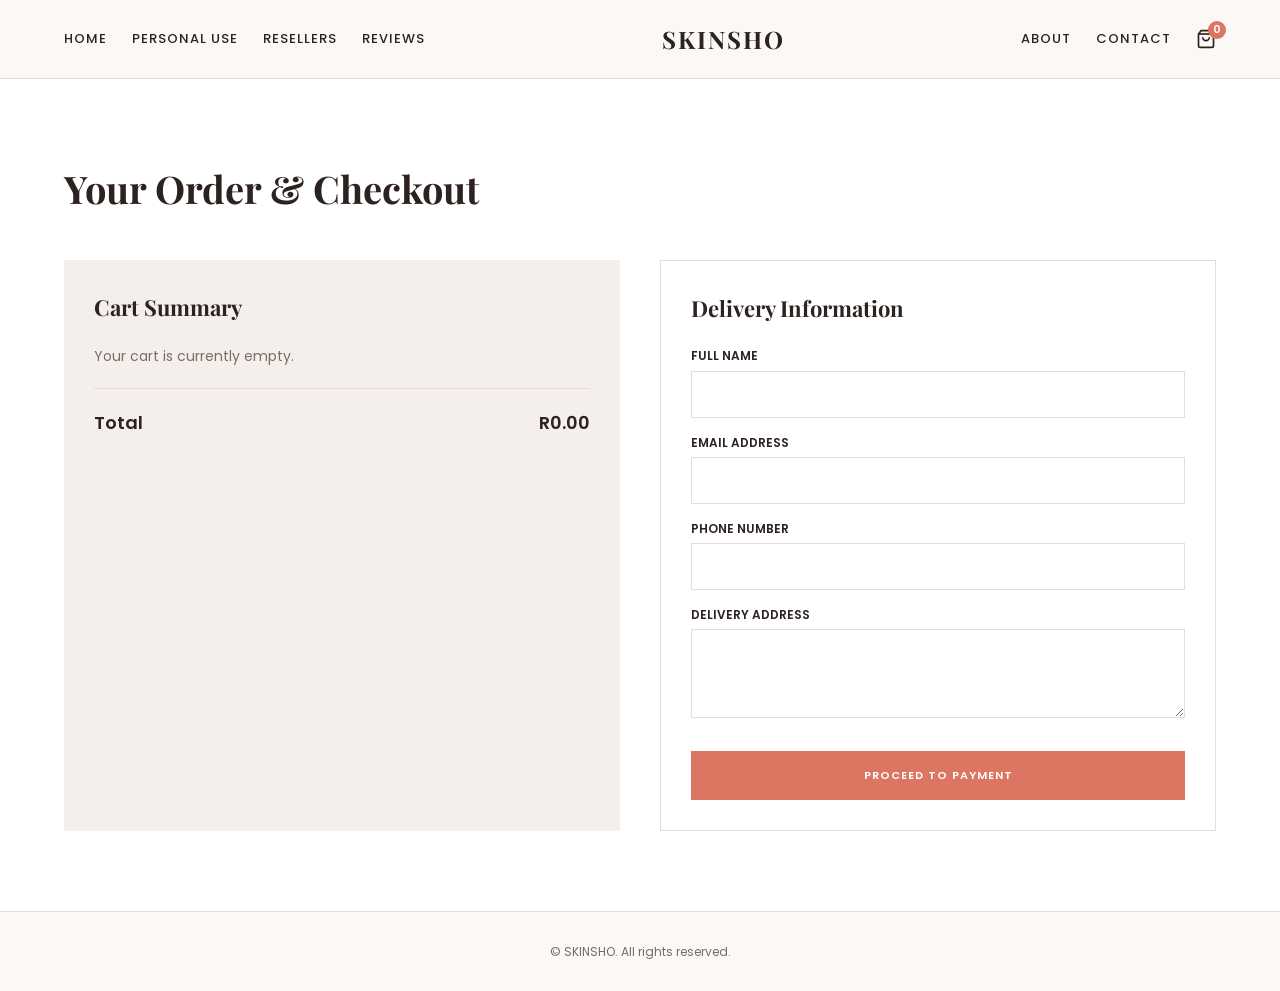
==== checkout.html @ 844e59c5 "Create checkout.html" ====
<!DOCTYPE html>
<html lang="en">
<head>
    <meta charset="UTF-8">
    <meta name="viewport" content="width=device-width, initial-scale=1.0">
    <title>Checkout | SKINSHO Skincare</title>
    <link rel="preconnect" href="https://fonts.googleapis.com">
    <link rel="preconnect" href="https://fonts.gstatic.com" crossorigin>
    <link href="https://fonts.googleapis.com/css2?family=Playfair+Display:ital,wght@0,400;0,600;0,700;1,400&family=Poppins:wght@300;400;500;600&display=swap" rel="stylesheet">
    <link rel="stylesheet" href="css/style.css">
</head>
<body>

    <!-- Header / Navigation -->
    <header class="site-header">
        <div class="header-container">
            <nav class="nav-left">
                <a href="index.html" class="nav-link">HOME</a>
                <a href="shop.html" class="nav-link">PERSONAL USE</a>
                <a href="shop.html#resellers" class="nav-link">RESELLERS</a>
                <a href="reviews.html" class="nav-link">REVIEWS</a>
            </nav>

            <div class="logo-container">
                <a href="index.html" class="logo">
                    <span class="logo-mark">SKINSHO</span>
                </a>
            </div>

            <div class="nav-right">
                <a href="index.html#about" class="nav-link">ABOUT</a>
                <a href="index.html#contact" class="nav-link">CONTACT</a>
                <a href="checkout.html" class="cart-icon-link active" aria-label="Shopping Cart">
                    <svg width="20" height="20" viewBox="0 0 24 24" fill="none" stroke="currentColor" stroke-width="2">
                        <path d="M6 2L3 6v14a2 2 0 0 0 2 2h14a2 2 0 0 0 2-2V6l-3-4z"></path>
                        <line x1="3" y1="6" x2="21" y2="6"></line>
                        <path d="M16 10a4 4 0 0 1-8 0"></path>
                    </svg>
                    <span class="cart-badge" id="cart-count">0</span>
                </a>
            </div>
        </div>
    </header>

    <!-- Main Content -->
    <main class="products-section">
        <div class="products-container">
            <div class="section-header">
                <h1 class="section-title">Your Order & Checkout</h1>
            </div>

            <div class="checkout-grid" style="display: grid; grid-template-columns: 1fr 1fr; gap: 40px; margin-top: 20px;">
                
                <!-- Order Summary Section -->
                <div class="order-summary-box" style="background-color: var(--color-card-bg); padding: 30px;">
                    <h2 style="font-family: var(--font-heading); font-size: 22px; margin-bottom: 20px;">Cart Summary</h2>
                    
                    <div id="cart-items-container">
                        <!-- Items rendered by cart.js -->
                        <p style="color: var(--color-text-muted); font-size: 14px;">Your cart is currently empty.</p>
                    </div>

                    <div class="cart-totals" style="border-top: 1px solid var(--color-border); margin-top: 20px; padding-top: 20px;">
                        <div style="display: flex; justify-content: space-between; font-weight: 600; font-size: 18px;">
                            <span>Total</span>
                            <span id="cart-total-amount">R0.00</span>
                        </div>
                    </div>
                </div>

                <!-- Checkout Form Section -->
                <div class="checkout-form-box" style="background-color: var(--color-white); padding: 30px; border: 1px solid var(--color-border);">
                    <h2 style="font-family: var(--font-heading); font-size: 22px; margin-bottom: 20px;">Delivery Information</h2>
                    
                    <form id="checkout-form" style="display: flex; flex-direction: column; gap: 15px;">
                        <div>
                            <label style="display: block; font-size: 12px; font-weight: 600; margin-bottom: 5px;">FULL NAME</label>
                            <input type="text" id="cust-name" required style="width: 100%; padding: 12px; border: 1px solid var(--color-border); font-family: var(--font-body); font-size: 14px;">
                        </div>

                        <div>
                            <label style="display: block; font-size: 12px; font-weight: 600; margin-bottom: 5px;">EMAIL ADDRESS</label>
                            <input type="email" id="cust-email" required style="width: 100%; padding: 12px; border: 1px solid var(--color-border); font-family: var(--font-body); font-size: 14px;">
                        </div>

                        <div>
                            <label style="display: block; font-size: 12px; font-weight: 600; margin-bottom: 5px;">PHONE NUMBER</label>
                            <input type="tel" id="cust-phone" required style="width: 100%; padding: 12px; border: 1px solid var(--color-border); font-family: var(--font-body); font-size: 14px;">
                        </div>

                        <div>
                            <label style="display: block; font-size: 12px; font-weight: 600; margin-bottom: 5px;">DELIVERY ADDRESS</label>
                            <textarea id="cust-address" rows="3" required style="width: 100%; padding: 12px; border: 1px solid var(--color-border); font-family: var(--font-body); font-size: 14px;"></textarea>
                        </div>

                        <button type="submit" class="add-to-cart-btn" style="background-color: var(--color-dusty-rose); color: var(--color-white); margin-top: 10px; padding: 15px;">PROCEED TO PAYMENT</button>
                    </form>
                </div>

            </div>
        </div>
    </main>

    <!-- Footer -->
    <footer class="site-footer">
        <div class="footer-container">
            <p>&copy; SKINSHO. All rights reserved.</p>
        </div>
    </footer>

    <script src="js/main.js"></script>
    <script src="js/cart.js"></script>
    <script src="js/checkout.js"></script>
</body>
</html>
---- css/style.css ----
:root {
    /* Client Color Palette */
    --color-soft-rose: #FAB7AA;
    --color-muted-coral: #F9A190;
    --color-dusty-rose: #DC7561;
    --color-terracotta: #E55B41;
    --color-deep-rust: #CD513D;
    --color-burnt-sienna: #B83618;
    
    /* Neutral Tones */
    --color-bg-light: #FBF8F6;
    --color-card-bg: #F5EFEB;
    --color-text-dark: #2C2220;
    --color-text-muted: #7A6B68;
    --color-white: #FFFFFF;
    --color-border: #EADBDB;

    /* Fonts */
    --font-heading: 'Playfair Display', Georgia, serif;
    --font-body: 'Poppins', sans-serif;
}

/* Reset & Base Styles */
* {
    margin: 0;
    padding: 0;
    box-sizing: border-box;
}

body {
    font-family: var(--font-body);
    color: var(--color-text-dark);
    background-color: var(--color-bg-light);
    line-height: 1.6;
}

a {
    text-decoration: none;
    color: inherit;
}

img {
    max-width: 100%;
    height: auto;
    display: block;
}

/* Header & Navigation */
.site-header {
    background-color: var(--color-bg-light);
    padding: 20px 5%;
    border-bottom: 1px solid var(--color-border);
    position: sticky;
    top: 0;
    z-index: 100;
}

.header-container {
    max-width: 1200px;
    margin: 0 auto;
    display: flex;
    justify-content: space-between;
    align-items: center;
}

.nav-left, .nav-right {
    display: flex;
    align-items: center;
    gap: 25px;
}

.nav-link {
    font-size: 13px;
    font-weight: 500;
    letter-spacing: 1px;
    color: var(--color-text-dark);
    transition: color 0.3s ease;
}

.nav-link:hover, .nav-link.active {
    color: var(--color-dusty-rose);
}

.logo-mark {
    font-family: var(--font-heading);
    font-size: 24px;
    font-weight: 700;
    letter-spacing: 2px;
    color: var(--color-text-dark);
}

.cart-icon-link {
    position: relative;
    display: flex;
    align-items: center;
    color: var(--color-text-dark);
}

.cart-badge {
    position: absolute;
    top: -8px;
    right: -10px;
    background-color: var(--color-dusty-rose);
    color: var(--color-white);
    font-size: 11px;
    width: 18px;
    height: 18px;
    border-radius: 50%;
    display: flex;
    align-items: center;
    justify-content: center;
    font-weight: 600;
}

/* Hero Section */
.hero-section {
    padding: 60px 5%;
    overflow: hidden;
    background-color: var(--color-bg-light);
}

.hero-container {
    max-width: 1200px;
    margin: 0 auto;
    display: grid;
    grid-template-columns: 1fr 1fr;
    gap: 40px;
    align-items: center;
}

.hero-title {
    font-family: var(--font-heading);
    font-size: 52px;
    line-height: 1.15;
    color: var(--color-text-dark);
    margin-bottom: 20px;
    font-weight: 700;
}

.hero-description {
    font-size: 14px;
    color: var(--color-text-muted);
    max-width: 420px;
    margin-bottom: 35px;
}

.search-box {
    display: flex;
    max-width: 360px;
    border: 1px solid var(--color-border);
    background-color: var(--color-white);
}

.search-box input {
    border: none;
    padding: 14px 18px;
    width: 100%;
    font-family: var(--font-body);
    font-size: 12px;
    letter-spacing: 1px;
    outline: none;
}

.search-btn {
    background-color: var(--color-dusty-rose);
    border: none;
    color: var(--color-white);
    padding: 0 20px;
    cursor: pointer;
    display: flex;
    align-items: center;
    justify-content: center;
    transition: background-color 0.3s ease;
}

.search-btn:hover {
    background-color: var(--color-burnt-sienna);
}

/* Hero Diagonal Frame */
.hero-image-wrapper {
    position: relative;
    display: flex;
    justify-content: center;
}

.hero-diagonal-frame {
    width: 100%;
    max-width: 500px;
    height: 450px;
    position: relative;
    clip-path: polygon(25% 0%, 100% 0%, 100% 100%, 0% 100%);
}

.hero-img {
    width: 100%;
    height: 100%;
    object-fit: cover;
}

/* Product Section */
.products-section {
    padding: 80px 5%;
    background-color: var(--color-white);
}

.products-container {
    max-width: 1200px;
    margin: 0 auto;
}

.section-header {
    display: flex;
    justify-content: space-between;
    align-items: flex-end;
    margin-bottom: 40px;
}

.section-title {
    font-family: var(--font-heading);
    font-size: 38px;
    color: var(--color-text-dark);
}

.view-all-link {
    font-size: 12px;
    font-weight: 600;
    letter-spacing: 1px;
    color: var(--color-dusty-rose);
    border-bottom: 1px solid var(--color-dusty-rose);
    padding-bottom: 2px;
}

.product-grid {
    display: grid;
    grid-template-columns: repeat(4, 1fr);
    gap: 25px;
}

.product-card {
    background-color: var(--color-card-bg);
    padding: 25px 20px;
    text-align: center;
    display: flex;
    flex-direction: column;
    justify-content: space-between;
    transition: transform 0.3s ease;
}

.product-card:hover {
    transform: translateY(-4px);
}

.product-image-container {
    height: 180px;
    display: flex;
    align-items: center;
    justify-content: center;
    margin-bottom: 20px;
}

.product-img {
    max-height: 100%;
    object-fit: contain;
}

.product-title {
    font-family: var(--font-heading);
    font-size: 16px;
    font-weight: 400;
    color: var(--color-text-dark);
    margin-bottom: 8px;
    min-height: 44px;
    display: flex;
    align-items: center;
    justify-content: center;
}

.product-rating {
    color: #E2B057;
    font-size: 12px;
    margin-bottom: 8px;
}

.product-price {
    font-weight: 600;
    font-size: 16px;
    color: var(--color-text-dark);
    margin-bottom: 15px;
}

.add-to-cart-btn {
    width: 100%;
    background-color: transparent;
    border: 1px solid var(--color-dusty-rose);
    color: var(--color-dusty-rose);
    padding: 12px;
    font-family: var(--font-body);
    font-size: 11px;
    font-weight: 600;
    letter-spacing: 1px;
    cursor: pointer;
    transition: all 0.3s ease;
}

.add-to-cart-btn:hover {
    background-color: var(--color-dusty-rose);
    color: var(--color-white);
}

/* Footer */
.site-footer {
    background-color: var(--color-bg-light);
    border-top: 1px solid var(--color-border);
    padding: 30px 5%;
    text-align: center;
    font-size: 12px;
    color: var(--color-text-muted);
}

/* Responsive Styles */
@media (max-width: 992px) {
    .product-grid {
        grid-template-columns: repeat(3, 1fr);
    }
    .hero-title {
        font-size: 40px;
    }
}

@media (max-width: 768px) {
    .hero-container {
        grid-template-columns: 1fr;
    }
    .hero-diagonal-frame {
        clip-path: none;
        height: 350px;
    }
    .product-grid {
        grid-template-columns: repeat(2, 1fr);
    }
    .header-container {
        flex-direction: column;
        gap: 15px;
    }
}

@media (max-width: 480px) {
    .product-grid {
        grid-template-columns: 1fr;
    }
}
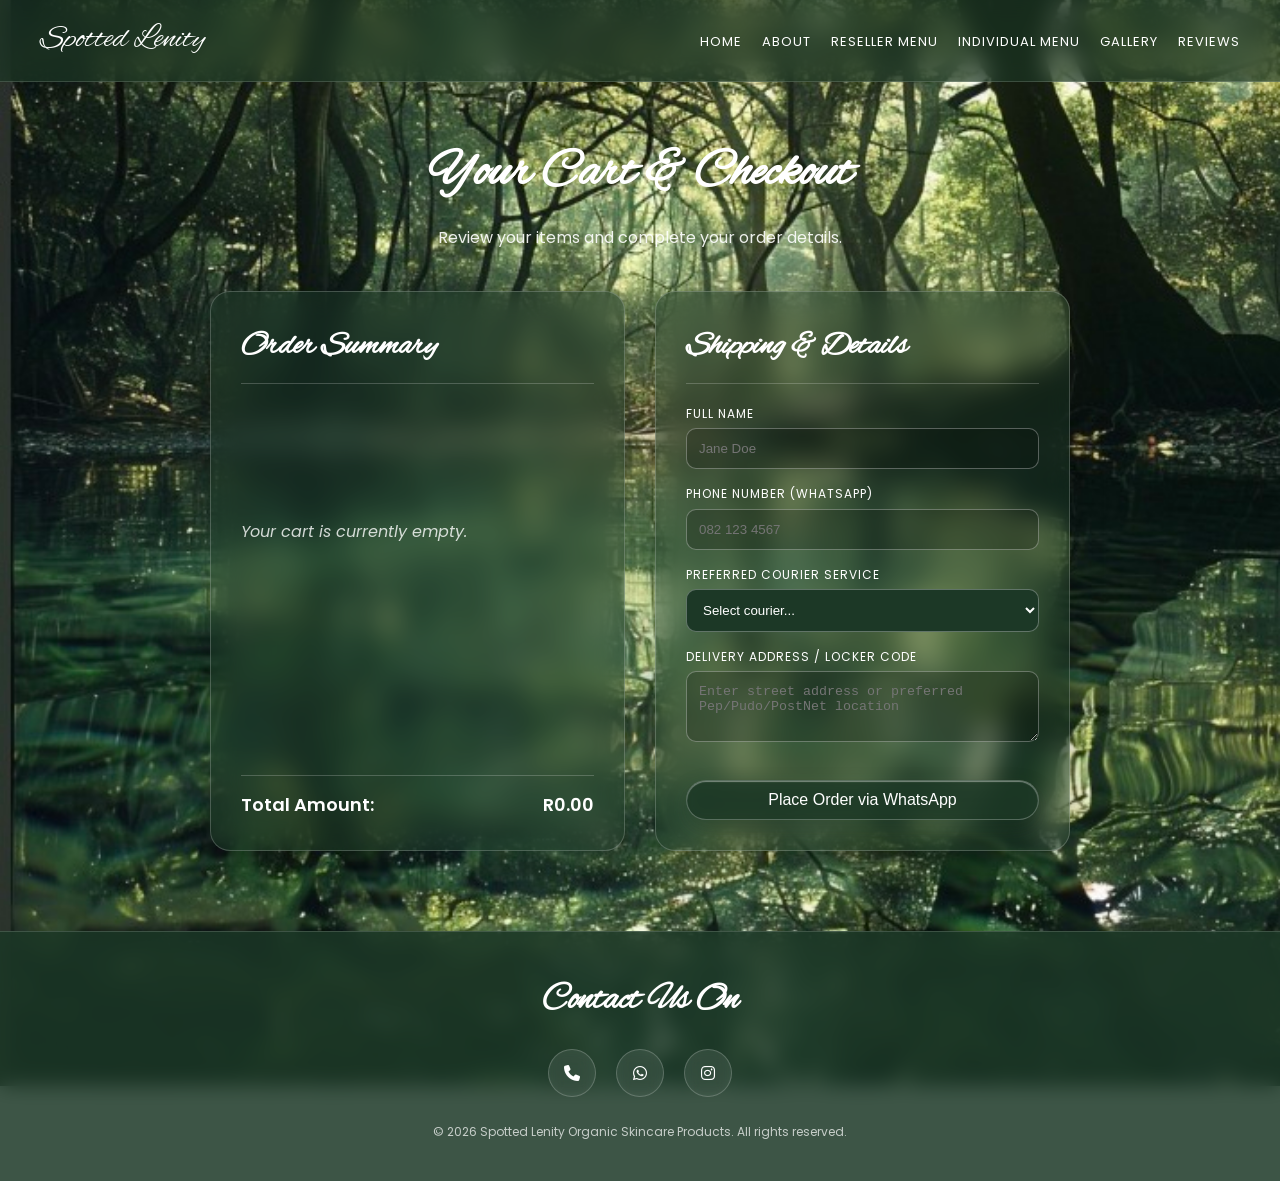
==== commit 748c90ea: "Revise checkout page branding and layout Updated the title and branding from 'SKINSHO' to 'Spotted L" ====
--- a/checkout.html
+++ b/checkout.html
@@ -3,113 +3,99 @@
 <head>
     <meta charset="UTF-8">
     <meta name="viewport" content="width=device-width, initial-scale=1.0">
-    <title>Checkout | SKINSHO Skincare</title>
-    <link rel="preconnect" href="https://fonts.googleapis.com">
-    <link rel="preconnect" href="https://fonts.gstatic.com" crossorigin>
-    <link href="https://fonts.googleapis.com/css2?family=Playfair+Display:ital,wght@0,400;0,600;0,700;1,400&family=Poppins:wght@300;400;500;600&display=swap" rel="stylesheet">
+    <title>Checkout | Spotted Lenity</title>
+    <link rel="stylesheet" href="https://cdnjs.cloudflare.com/ajax/libs/font-awesome/6.4.0/css/all.min.css">
     <link rel="stylesheet" href="css/style.css">
 </head>
 <body>
 
-    <!-- Header / Navigation -->
-    <header class="site-header">
-        <div class="header-container">
-            <nav class="nav-left">
-                <a href="index.html" class="nav-link">HOME</a>
-                <a href="shop.html" class="nav-link">PERSONAL USE</a>
-                <a href="shop.html#resellers" class="nav-link">RESELLERS</a>
-                <a href="reviews.html" class="nav-link">REVIEWS</a>
-            </nav>
-
-            <div class="logo-container">
-                <a href="index.html" class="logo">
-                    <span class="logo-mark">SKINSHO</span>
-                </a>
+    <!-- Navigation Bar -->
+    <header class="navbar">
+        <div class="nav-container">
+            <div class="logo">
+                <a href="index.html">Spotted Lenity</a>
             </div>
-
-            <div class="nav-right">
-                <a href="index.html#about" class="nav-link">ABOUT</a>
-                <a href="index.html#contact" class="nav-link">CONTACT</a>
-                <a href="checkout.html" class="cart-icon-link active" aria-label="Shopping Cart">
-                    <svg width="20" height="20" viewBox="0 0 24 24" fill="none" stroke="currentColor" stroke-width="2">
-                        <path d="M6 2L3 6v14a2 2 0 0 0 2 2h14a2 2 0 0 0 2-2V6l-3-4z"></path>
-                        <line x1="3" y1="6" x2="21" y2="6"></line>
-                        <path d="M16 10a4 4 0 0 1-8 0"></path>
-                    </svg>
-                    <span class="cart-badge" id="cart-count">0</span>
-                </a>
-            </div>
+            <ul class="nav-links">
+                <li><a href="index.html">HOME</a></li>
+                <li><a href="about.html">ABOUT</a></li>
+                <li><a href="resellers.html">RESELLER MENU</a></li>
+                <li><a href="shop.html">INDIVIDUAL MENU</a></li>
+                <li><a href="gallery.html">GALLERY</a></li>
+                <li><a href="reviews.html">REVIEWS</a></li>
+            </ul>
         </div>
     </header>
 
     <!-- Main Content -->
-    <main class="products-section">
-        <div class="products-container">
-            <div class="section-header">
-                <h1 class="section-title">Your Order & Checkout</h1>
+    <section style="text-align: center; padding: 50px 20px 20px;">
+        <h1 class="script-font" style="font-size: 52px; margin-bottom: 10px;">Your Cart & Checkout</h1>
+        <p style="font-size: 16px; opacity: 0.9;">Review your items and complete your order details.</p>
+    </section>
+
+    <main style="max-width: 900px; margin: 20px auto 60px; padding: 0 20px; display: grid; grid-template-columns: repeat(auto-fit, minmax(300px, 1fr)); gap: 30px;">
+        
+        <!-- Cart Summary Card -->
+        <div class="liquid-product-card" style="text-align: left; padding: 30px;">
+            <h2 class="script-font" style="font-size: 32px; margin-bottom: 20px; border-bottom: 1px solid rgba(255,255,255,0.2); padding-bottom: 10px;">Order Summary</h2>
+            
+            <div id="cart-items-container" style="min-height: 120px;">
+                <p style="opacity: 0.8; font-style: italic;">Your cart is currently empty.</p>
             </div>
 
-            <div class="checkout-grid" style="display: grid; grid-template-columns: 1fr 1fr; gap: 40px; margin-top: 20px;">
-                
-                <!-- Order Summary Section -->
-                <div class="order-summary-box" style="background-color: var(--color-card-bg); padding: 30px;">
-                    <h2 style="font-family: var(--font-heading); font-size: 22px; margin-bottom: 20px;">Cart Summary</h2>
-                    
-                    <div id="cart-items-container">
-                        <!-- Items rendered by cart.js -->
-                        <p style="color: var(--color-text-muted); font-size: 14px;">Your cart is currently empty.</p>
-                    </div>
+            <div style="border-top: 1px solid rgba(255,255,255,0.2); margin-top: 20px; padding-top: 15px; display: flex; justify-content: space-between; font-size: 18px; font-weight: 600;">
+                <span>Total Amount:</span>
+                <span id="cart-total-price">R0.00</span>
+            </div>
+        </div>
 
-                    <div class="cart-totals" style="border-top: 1px solid var(--color-border); margin-top: 20px; padding-top: 20px;">
-                        <div style="display: flex; justify-content: space-between; font-weight: 600; font-size: 18px;">
-                            <span>Total</span>
-                            <span id="cart-total-amount">R0.00</span>
-                        </div>
-                    </div>
+        <!-- Checkout Form Card -->
+        <div class="liquid-product-card" style="text-align: left; padding: 30px;">
+            <h2 class="script-font" style="font-size: 32px; margin-bottom: 20px; border-bottom: 1px solid rgba(255,255,255,0.2); padding-bottom: 10px;">Shipping & Details</h2>
+            
+            <form id="checkout-form" style="display: flex; flex-direction: column; gap: 15px;">
+                <div>
+                    <label style="font-size: 12px; text-transform: uppercase; letter-spacing: 1px; display: block; margin-bottom: 5px;">Full Name</label>
+                    <input type="text" required placeholder="Jane Doe" style="width: 100%; padding: 12px; border-radius: 10px; border: 1px solid rgba(255,255,255,0.3); background: rgba(0,0,0,0.2); color: #fff;">
                 </div>
 
-                <!-- Checkout Form Section -->
-                <div class="checkout-form-box" style="background-color: var(--color-white); padding: 30px; border: 1px solid var(--color-border);">
-                    <h2 style="font-family: var(--font-heading); font-size: 22px; margin-bottom: 20px;">Delivery Information</h2>
-                    
-                    <form id="checkout-form" style="display: flex; flex-direction: column; gap: 15px;">
-                        <div>
-                            <label style="display: block; font-size: 12px; font-weight: 600; margin-bottom: 5px;">FULL NAME</label>
-                            <input type="text" id="cust-name" required style="width: 100%; padding: 12px; border: 1px solid var(--color-border); font-family: var(--font-body); font-size: 14px;">
-                        </div>
-
-                        <div>
-                            <label style="display: block; font-size: 12px; font-weight: 600; margin-bottom: 5px;">EMAIL ADDRESS</label>
-                            <input type="email" id="cust-email" required style="width: 100%; padding: 12px; border: 1px solid var(--color-border); font-family: var(--font-body); font-size: 14px;">
-                        </div>
-
-                        <div>
-                            <label style="display: block; font-size: 12px; font-weight: 600; margin-bottom: 5px;">PHONE NUMBER</label>
-                            <input type="tel" id="cust-phone" required style="width: 100%; padding: 12px; border: 1px solid var(--color-border); font-family: var(--font-body); font-size: 14px;">
-                        </div>
-
-                        <div>
-                            <label style="display: block; font-size: 12px; font-weight: 600; margin-bottom: 5px;">DELIVERY ADDRESS</label>
-                            <textarea id="cust-address" rows="3" required style="width: 100%; padding: 12px; border: 1px solid var(--color-border); font-family: var(--font-body); font-size: 14px;"></textarea>
-                        </div>
-
-                        <button type="submit" class="add-to-cart-btn" style="background-color: var(--color-dusty-rose); color: var(--color-white); margin-top: 10px; padding: 15px;">PROCEED TO PAYMENT</button>
-                    </form>
+                <div>
+                    <label style="font-size: 12px; text-transform: uppercase; letter-spacing: 1px; display: block; margin-bottom: 5px;">Phone Number (WhatsApp)</label>
+                    <input type="tel" required placeholder="082 123 4567" style="width: 100%; padding: 12px; border-radius: 10px; border: 1px solid rgba(255,255,255,0.3); background: rgba(0,0,0,0.2); color: #fff;">
                 </div>
 
-            </div>
+                <div>
+                    <label style="font-size: 12px; text-transform: uppercase; letter-spacing: 1px; display: block; margin-bottom: 5px;">Preferred Courier Service</label>
+                    <select required style="width: 100%; padding: 12px; border-radius: 10px; border: 1px solid rgba(255,255,255,0.3); background: #1C3826; color: #fff;">
+                        <option value="" disabled selected>Select courier...</option>
+                        <option value="paxi">PAXI (Pep Store to Store)</option>
+                        <option value="pudo">PUDO Locker</option>
+                        <option value="aramex">Aramex Store to Door</option>
+                        <option value="postnet">PostNet to PostNet</option>
+                        <option value="door">Standard Door-to-Door Courier</option>
+                    </select>
+                </div>
+
+                <div>
+                    <label style="font-size: 12px; text-transform: uppercase; letter-spacing: 1px; display: block; margin-bottom: 5px;">Delivery Address / Locker Code</label>
+                    <textarea rows="3" required placeholder="Enter street address or preferred Pep/Pudo/PostNet location" style="width: 100%; padding: 12px; border-radius: 10px; border: 1px solid rgba(255,255,255,0.3); background: rgba(0,0,0,0.2); color: #fff;"></textarea>
+                </div>
+
+                <button type="submit" class="btn-glass" style="margin-top: 15px; width: 100%; text-align: center; font-size: 16px;">Place Order via WhatsApp</button>
+            </form>
         </div>
+
     </main>
 
     <!-- Footer -->
-    <footer class="site-footer">
-        <div class="footer-container">
-            <p>&copy; SKINSHO. All rights reserved.</p>
+    <footer class="footer-container">
+        <h3 class="script-font" style="font-size: 36px;">Contact Us On</h3>
+        <div class="social-icons-group">
+            <a href="tel:+27000000000" class="social-glass-btn" title="Call Us"><i class="fas fa-phone"></i></a>
+            <a href="https://wa.me/27000000000" class="social-glass-btn" title="WhatsApp"><i class="fab fa-whatsapp"></i></a>
+            <a href="https://instagram.com" class="social-glass-btn" title="Instagram"><i class="fab fa-instagram"></i></a>
         </div>
+        <p style="margin-top: 25px; font-size: 12px; opacity: 0.7;">&copy; 2026 Spotted Lenity Organic Skincare Products. All rights reserved.</p>
     </footer>
 
-    <script src="js/main.js"></script>
-    <script src="js/cart.js"></script>
-    <script src="js/checkout.js"></script>
 </body>
 </html>
--- a/css/style.css
+++ b/css/style.css
@@ -1,26 +1,12 @@
+@import url('https://fonts.googleapis.com/css2?family=Alex+Brush&family=Poppins:wght@300;400;500;600&display=swap');
+
 :root {
-    /* Client Color Palette */
-    --color-soft-rose: #FAB7AA;
-    --color-muted-coral: #F9A190;
-    --color-dusty-rose: #DC7561;
-    --color-terracotta: #E55B41;
-    --color-deep-rust: #CD513D;
-    --color-burnt-sienna: #B83618;
-    
-    /* Neutral Tones */
-    --color-bg-light: #FBF8F6;
-    --color-card-bg: #F5EFEB;
-    --color-text-dark: #2C2220;
-    --color-text-muted: #7A6B68;
-    --color-white: #FFFFFF;
-    --color-border: #EADBDB;
-
-    /* Fonts */
-    --font-heading: 'Playfair Display', Georgia, serif;
-    --font-body: 'Poppins', sans-serif;
-}
-
-/* Reset & Base Styles */
+    --forest-dark: #1C3826;
+    --moss-green: #506148;
+    --eucalyptus: #83937F;
+    --bg-light-sage: #DCDBD5;
+}
+
 * {
     margin: 0;
     padding: 0;
@@ -28,34 +14,31 @@
 }
 
 body {
-    font-family: var(--font-body);
-    color: var(--color-text-dark);
-    background-color: var(--color-bg-light);
+    font-family: 'Poppins', sans-serif;
+    background: url('../images/IMG_5291.jpeg') no-repeat center center fixed;
+    background-size: cover;
+    color: #ffffff;
     line-height: 1.6;
-}
-
-a {
-    text-decoration: none;
-    color: inherit;
-}
-
-img {
-    max-width: 100%;
-    height: auto;
-    display: block;
-}
-
-/* Header & Navigation */
-.site-header {
-    background-color: var(--color-bg-light);
-    padding: 20px 5%;
-    border-bottom: 1px solid var(--color-border);
+    min-height: 100vh;
+}
+
+.script-font {
+    font-family: 'Alex Brush', cursive;
+}
+
+/* Glassmorphism Navigation Bar */
+.navbar {
+    background: rgba(28, 56, 38, 0.65);
+    backdrop-filter: blur(12px);
+    -webkit-backdrop-filter: blur(12px);
+    border-bottom: 1px solid rgba(255, 255, 255, 0.15);
     position: sticky;
     top: 0;
-    z-index: 100;
-}
-
-.header-container {
+    z-index: 1000;
+    padding: 15px 20px;
+}
+
+.nav-container {
     max-width: 1200px;
     margin: 0 auto;
     display: flex;
@@ -63,290 +46,188 @@
     align-items: center;
 }
 
-.nav-left, .nav-right {
-    display: flex;
-    align-items: center;
-    gap: 25px;
-}
-
-.nav-link {
+.logo a {
+    font-family: 'Alex Brush', cursive;
+    font-size: 32px;
+    color: #ffffff;
+    text-decoration: none;
+}
+
+.nav-links {
+    list-style: none;
+    display: flex;
+    gap: 20px;
+}
+
+.nav-links a {
+    text-decoration: none;
+    color: #ffffff;
     font-size: 13px;
-    font-weight: 500;
     letter-spacing: 1px;
-    color: var(--color-text-dark);
+    text-transform: uppercase;
     transition: color 0.3s ease;
 }
 
-.nav-link:hover, .nav-link.active {
-    color: var(--color-dusty-rose);
-}
-
-.logo-mark {
-    font-family: var(--font-heading);
-    font-size: 24px;
-    font-weight: 700;
-    letter-spacing: 2px;
-    color: var(--color-text-dark);
-}
-
-.cart-icon-link {
-    position: relative;
-    display: flex;
-    align-items: center;
-    color: var(--color-text-dark);
-}
-
-.cart-badge {
+.nav-links a:hover, .nav-links a.active {
+    color: var(--eucalyptus);
+}
+
+/* Floating Liquid Glass Cart Bubble */
+.floating-cart-bubble {
+    position: fixed;
+    bottom: 30px;
+    right: 30px;
+    width: 70px;
+    height: 70px;
+    border-radius: 50%;
+    background: rgba(28, 56, 38, 0.55);
+    backdrop-filter: blur(16px);
+    -webkit-backdrop-filter: blur(16px);
+    border: 1px solid rgba(255, 255, 255, 0.35);
+    box-shadow: 0 8px 32px 0 rgba(0, 0, 0, 0.37), inset 0 1px 2px rgba(255, 255, 255, 0.5);
+    display: flex;
+    flex-direction: column;
+    justify-content: center;
+    align-items: center;
+    z-index: 9999;
+    cursor: pointer;
+    text-decoration: none;
+    color: #ffffff;
+    transition: transform 0.3s ease;
+}
+
+.floating-cart-bubble:hover {
+    transform: scale(1.08);
+}
+
+.cart-count-badge {
     position: absolute;
-    top: -8px;
-    right: -10px;
-    background-color: var(--color-dusty-rose);
-    color: var(--color-white);
+    top: 10px;
+    right: 12px;
+    background: var(--moss-green);
+    color: #ffffff;
     font-size: 11px;
+    font-weight: 600;
     width: 18px;
     height: 18px;
     border-radius: 50%;
     display: flex;
     align-items: center;
     justify-content: center;
-    font-weight: 600;
-}
-
-/* Hero Section */
-.hero-section {
-    padding: 60px 5%;
-    overflow: hidden;
-    background-color: var(--color-bg-light);
-}
-
-.hero-container {
-    max-width: 1200px;
-    margin: 0 auto;
+}
+
+/* Liquid Glass Buttons */
+.btn-glass {
+    background: rgba(28, 56, 38, 0.75);
+    backdrop-filter: blur(8px);
+    -webkit-backdrop-filter: blur(8px);
+    color: #ffffff;
+    border: 1px solid rgba(255, 255, 255, 0.25);
+    box-shadow: 0 8px 20px rgba(28, 56, 38, 0.25), inset 0 1px 1px rgba(255, 255, 255, 0.4);
+    padding: 10px 24px;
+    border-radius: 25px;
+    cursor: pointer;
+    font-size: 13px;
+    font-weight: 500;
+    text-decoration: none;
+    display: inline-block;
+    transition: all 0.3s ease;
+}
+
+.btn-glass:hover {
+    background: rgba(80, 97, 72, 0.9);
+    transform: translateY(-2px);
+}
+
+/* Liquid Product Cards (Individual & Reseller Pages) */
+.product-menu-grid {
     display: grid;
-    grid-template-columns: 1fr 1fr;
-    gap: 40px;
-    align-items: center;
-}
-
-.hero-title {
-    font-family: var(--font-heading);
-    font-size: 52px;
-    line-height: 1.15;
-    color: var(--color-text-dark);
-    margin-bottom: 20px;
-    font-weight: 700;
-}
-
-.hero-description {
-    font-size: 14px;
-    color: var(--color-text-muted);
-    max-width: 420px;
-    margin-bottom: 35px;
-}
-
-.search-box {
-    display: flex;
-    max-width: 360px;
-    border: 1px solid var(--color-border);
-    background-color: var(--color-white);
-}
-
-.search-box input {
-    border: none;
-    padding: 14px 18px;
-    width: 100%;
-    font-family: var(--font-body);
-    font-size: 12px;
-    letter-spacing: 1px;
-    outline: none;
-}
-
-.search-btn {
-    background-color: var(--color-dusty-rose);
-    border: none;
-    color: var(--color-white);
+    grid-template-columns: repeat(auto-fit, minmax(260px, 1fr));
+    gap: 25px;
+    max-width: 1000px;
+    margin: 40px auto;
     padding: 0 20px;
-    cursor: pointer;
-    display: flex;
-    align-items: center;
-    justify-content: center;
-    transition: background-color 0.3s ease;
-}
-
-.search-btn:hover {
-    background-color: var(--color-burnt-sienna);
-}
-
-/* Hero Diagonal Frame */
-.hero-image-wrapper {
-    position: relative;
-    display: flex;
-    justify-content: center;
-}
-
-.hero-diagonal-frame {
-    width: 100%;
-    max-width: 500px;
-    height: 450px;
-    position: relative;
-    clip-path: polygon(25% 0%, 100% 0%, 100% 100%, 0% 100%);
-}
-
-.hero-img {
-    width: 100%;
-    height: 100%;
-    object-fit: cover;
-}
-
-/* Product Section */
-.products-section {
-    padding: 80px 5%;
-    background-color: var(--color-white);
-}
-
-.products-container {
-    max-width: 1200px;
-    margin: 0 auto;
-}
-
-.section-header {
-    display: flex;
-    justify-content: space-between;
-    align-items: flex-end;
-    margin-bottom: 40px;
-}
-
-.section-title {
-    font-family: var(--font-heading);
-    font-size: 38px;
-    color: var(--color-text-dark);
-}
-
-.view-all-link {
-    font-size: 12px;
-    font-weight: 600;
-    letter-spacing: 1px;
-    color: var(--color-dusty-rose);
-    border-bottom: 1px solid var(--color-dusty-rose);
-    padding-bottom: 2px;
-}
-
-.product-grid {
-    display: grid;
-    grid-template-columns: repeat(4, 1fr);
-    gap: 25px;
-}
-
-.product-card {
-    background-color: var(--color-card-bg);
-    padding: 25px 20px;
+}
+
+.liquid-product-card {
+    background: rgba(28, 56, 38, 0.45);
+    backdrop-filter: blur(14px);
+    -webkit-backdrop-filter: blur(14px);
+    border: 1px solid rgba(255, 255, 255, 0.2);
+    box-shadow: 0 8px 32px 0 rgba(0, 0, 0, 0.25);
+    border-radius: 20px;
+    padding: 30px 20px;
     text-align: center;
     display: flex;
     flex-direction: column;
     justify-content: space-between;
-    transition: transform 0.3s ease;
-}
-
-.product-card:hover {
-    transform: translateY(-4px);
-}
-
-.product-image-container {
-    height: 180px;
-    display: flex;
-    align-items: center;
-    justify-content: center;
+}
+
+.liquid-product-card h3 {
+    font-size: 20px;
+    font-weight: 500;
+    margin-bottom: 10px;
+}
+
+.liquid-product-card .price {
+    font-size: 22px;
+    font-weight: 600;
+    color: var(--bg-light-sage);
     margin-bottom: 20px;
 }
 
-.product-img {
-    max-height: 100%;
-    object-fit: contain;
-}
-
-.product-title {
-    font-family: var(--font-heading);
-    font-size: 16px;
-    font-weight: 400;
-    color: var(--color-text-dark);
-    margin-bottom: 8px;
-    min-height: 44px;
-    display: flex;
-    align-items: center;
-    justify-content: center;
-}
-
-.product-rating {
-    color: #E2B057;
-    font-size: 12px;
-    margin-bottom: 8px;
-}
-
-.product-price {
-    font-weight: 600;
-    font-size: 16px;
-    color: var(--color-text-dark);
-    margin-bottom: 15px;
-}
-
-.add-to-cart-btn {
-    width: 100%;
-    background-color: transparent;
-    border: 1px solid var(--color-dusty-rose);
-    color: var(--color-dusty-rose);
-    padding: 12px;
-    font-family: var(--font-body);
-    font-size: 11px;
-    font-weight: 600;
-    letter-spacing: 1px;
-    cursor: pointer;
-    transition: all 0.3s ease;
-}
-
-.add-to-cart-btn:hover {
-    background-color: var(--color-dusty-rose);
-    color: var(--color-white);
-}
-
-/* Footer */
-.site-footer {
-    background-color: var(--color-bg-light);
-    border-top: 1px solid var(--color-border);
-    padding: 30px 5%;
+/* Footer Section */
+.footer-container {
+    background: rgba(28, 56, 38, 0.85);
+    backdrop-filter: blur(10px);
+    border-top: 1px solid rgba(255, 255, 255, 0.15);
+    padding: 40px 20px;
     text-align: center;
-    font-size: 12px;
-    color: var(--color-text-muted);
-}
-
-/* Responsive Styles */
-@media (max-width: 992px) {
-    .product-grid {
-        grid-template-columns: repeat(3, 1fr);
+    margin-top: 80px;
+}
+
+.social-icons-group {
+    display: flex;
+    justify-content: center;
+    gap: 20px;
+    margin-top: 20px;
+}
+
+.social-glass-btn {
+    background: rgba(255, 255, 255, 0.1);
+    backdrop-filter: blur(8px);
+    border: 1px solid rgba(255, 255, 255, 0.2);
+    width: 48px;
+    height: 48px;
+    border-radius: 50%;
+    display: flex;
+    align-items: center;
+    justify-content: center;
+    color: #ffffff;
+    text-decoration: none;
+    transition: background 0.3s ease;
+}
+
+.social-glass-btn:hover {
+    background: var(--moss-green);
+}
+
+/* Mobile Responsiveness */
+@media (max-width: 768px) {
+    .nav-container {
+        flex-direction: column;
+        gap: 12px;
     }
-    .hero-title {
-        font-size: 40px;
+    .nav-links {
+        font-size: 11px;
+        gap: 12px;
+        flex-wrap: wrap;
+        justify-content: center;
     }
-}
-
-@media (max-width: 768px) {
-    .hero-container {
-        grid-template-columns: 1fr;
+    .floating-cart-bubble {
+        bottom: 20px;
+        right: 20px;
+        width: 60px;
+        height: 60px;
     }
-    .hero-diagonal-frame {
-        clip-path: none;
-        height: 350px;
-    }
-    .product-grid {
-        grid-template-columns: repeat(2, 1fr);
-    }
-    .header-container {
-        flex-direction: column;
-        gap: 15px;
-    }
-}
-
-@media (max-width: 480px) {
-    .product-grid {
-        grid-template-columns: 1fr;
-    }
-}
+}
